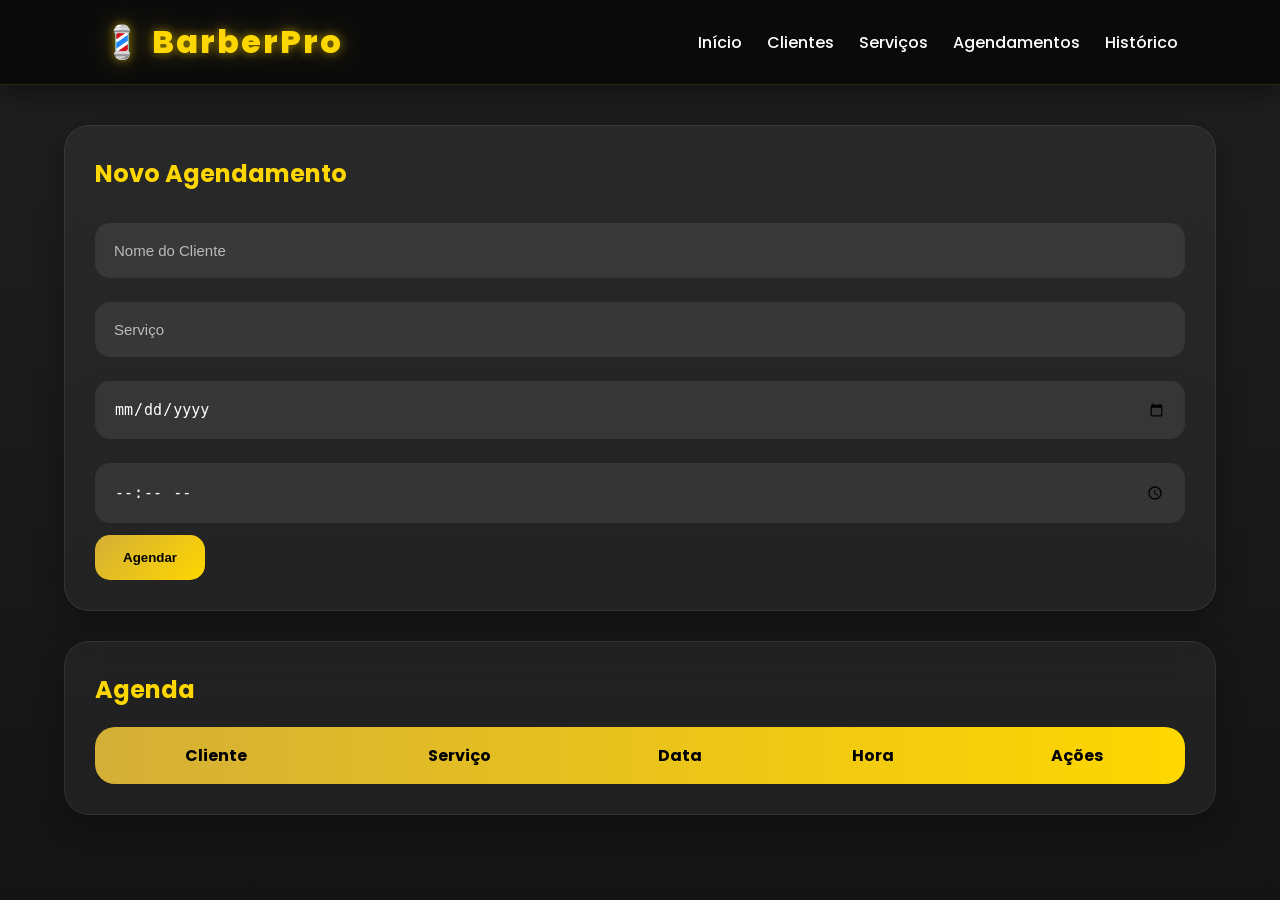
==== agendamento.html @ f4bd2ddf "add projeto" ====
<!DOCTYPE html>
<html lang="pt-BR">

<head>
    <meta charset="UTF-8">
    <meta name="viewport" content="width=device-width, initial-scale=1.0">
    <title>Agendamentos - BarberPro</title>

    <link rel="stylesheet" href="style.css">
</head>

<body>

<header>

    <div class="logo">
        💈 BarberPro
    </div>

    <nav>
        <a href="index.html">Início</a>
        <a href="clientes.html">Clientes</a>
        <a href="servicos.html">Serviços</a>
        <a href="agendamento.html">Agendamentos</a>
        <a href="historico.html">Histórico</a>
    </nav>

</header>

<div class="container">

    <div class="card">

        <h2>Novo Agendamento</h2>

        <input
            type="text"
            id="agCliente"
            placeholder="Nome do Cliente">

        <input
            type="text"
            id="agServico"
            placeholder="Serviço">

        <input
            type="date"
            id="agData">

        <input
            type="time"
            id="agHora">

        <button onclick="agendar()">
            Agendar
        </button>

    </div>

    <div class="card">

        <h2>Agenda</h2>

        <table>

            <thead>

                <tr>
                    <th>Cliente</th>
                    <th>Serviço</th>
                    <th>Data</th>
                    <th>Hora</th>
                    <th>Ações</th>
                </tr>

            </thead>

            <tbody id="listaAgendamentos"></tbody>

        </table>

    </div>

</div>

<script src="script.js"></script>

</body>
</html>
---- style.css ----
/* =====================================================
   BARBERPRO PREMIUM CSS
   Tema: Barbearia Luxo Preto + Dourado
   ===================================================== */

@import url('https://fonts.googleapis.com/css2?family=Poppins:wght@300;400;500;600;700;800&display=swap');

*{
    margin:0;
    padding:0;
    box-sizing:border-box;
}

:root{

    --gold:#D4AF37;
    --gold2:#FFD700;
    --black:#080808;
    --dark:#111111;
    --card:rgba(255,255,255,.05);
    --border:rgba(255,255,255,.08);
    --white:#ffffff;

}

html{
    scroll-behavior:smooth;
}

body{

    font-family:'Poppins',sans-serif;

    background:
    linear-gradient(
        rgba(0,0,0,.88),
        rgba(0,0,0,.92)
    ),
    url("https://images.unsplash.com/photo-1621605815971-fbc98d665033");

    background-size:cover;
    background-position:center;
    background-attachment:fixed;

    color:white;

    min-height:100vh;

}

/* ==========================
   SCROLLBAR
   ========================== */

::-webkit-scrollbar{
    width:10px;
}

::-webkit-scrollbar-track{
    background:#111;
}

::-webkit-scrollbar-thumb{
    background:var(--gold);
    border-radius:20px;
}

/* ==========================
   HEADER
   ========================== */

header{

    position:sticky;

    top:0;

    z-index:999;

    display:flex;

    justify-content:space-between;

    align-items:center;

    padding:18px 8%;

    backdrop-filter:blur(20px);

    background:rgba(0,0,0,.65);

    border-bottom:
    1px solid rgba(255,215,0,.15);

    box-shadow:
    0 10px 25px rgba(0,0,0,.4);

}

/* ==========================
   LOGO
   ========================== */
/* ==========================
   LOGO PREMIUM
   ========================== */

.logo{

    display:flex;

    align-items:center;

    gap:18px;

    font-size:32px;

    font-weight:800;

    color:#FFD700;

    letter-spacing:2px;

    text-shadow:
    0 0 10px rgba(255,215,0,.5),
    0 0 25px rgba(255,215,0,.3);
}

.logo img{

    width:90px;

    height:90px;

    object-fit:contain;

    padding:8px;

    border-radius:50%;

    background:
    radial-gradient(
        circle,
        rgba(255,215,0,.18),
        rgba(255,215,0,.05)
    );

    border:
    2px solid rgba(255,215,0,.35);

    box-shadow:
    0 0 15px rgba(255,215,0,.3),
    0 0 30px rgba(255,215,0,.15);

    transition:.4s;
}

.logo img:hover{

    transform:
    scale(1.12)
    rotate(-3deg);

    box-shadow:
    0 0 25px rgba(255,215,0,.5),
    0 0 50px rgba(255,215,0,.25);
}

/* LOGO CENTRAL DA HOME */

.logo-showcase{

    display:flex;

    justify-content:center;

    align-items:center;

    margin:50px 0;
}

.logo-showcase img{

    width:300px;

    max-width:90%;

    padding:15px;

    border-radius:25px;

    background:
    rgba(255,255,255,.05);

    border:
    1px solid rgba(255,215,0,.25);

    box-shadow:
    0 0 25px rgba(255,215,0,.25);

    transition:.5s;
}

.logo-showcase img:hover{

    transform:scale(1.05);

    box-shadow:
    0 0 40px rgba(255,215,0,.45);
}

/* ==========================
   MENU
   ========================== */

nav{

    display:flex;

    gap:25px;

}

nav a{

    color:white;

    text-decoration:none;

    font-weight:500;

    position:relative;

    transition:.3s;

}

nav a::after{

    content:"";

    position:absolute;

    bottom:-6px;

    left:0;

    width:0;

    height:2px;

    background:gold;

    transition:.3s;

}

nav a:hover{

    color:gold;

}

nav a:hover::after{

    width:100%;

}

/* ==========================
   HERO
   ========================== */

.hero{

    min-height:75vh;

    display:flex;

    justify-content:center;

    align-items:center;

    text-align:center;

    padding:50px;

}

.hero-content{

    animation:fadeUp 1s ease;

}

.hero h1{

    font-size:4rem;

    color:var(--gold);

    margin-bottom:20px;

    text-shadow:
    0 0 20px rgba(255,215,0,.2);

}

.hero p{

    max-width:800px;

    margin:auto;

    line-height:1.8;

    font-size:1.2rem;

    margin-bottom:30px;

}

/* ==========================
   BOTÕES
   ========================== */

.btn,
button{

    background:
    linear-gradient(
        135deg,
        var(--gold),
        var(--gold2)
    );

    color:black;

    border:none;

    padding:15px 28px;

    border-radius:15px;

    cursor:pointer;

    font-weight:700;

    text-decoration:none;

    transition:.3s;

}

.btn:hover,
button:hover{

    transform:
    translateY(-4px);

    box-shadow:
    0 0 25px rgba(255,215,0,.4);

}

/* ==========================
   CONTAINER
   ========================== */

.container{

    width:90%;

    max-width:1200px;

    margin:40px auto;

}

/* ==========================
   DASHBOARD
   ========================== */

.dashboard{

    width:90%;

    max-width:1200px;

    margin:auto;

    display:grid;

    grid-template-columns:
    repeat(auto-fit,minmax(250px,1fr));

    gap:25px;

}

.stat-card{

    background:var(--card);

    backdrop-filter:blur(18px);

    border:
    1px solid var(--border);

    border-radius:25px;

    padding:30px;

    text-align:center;

    transition:.4s;

}

.stat-card:hover{

    transform:
    translateY(-8px);

    box-shadow:
    0 0 30px rgba(255,215,0,.15);

}

.stat-card h2{

    font-size:3rem;

    color:gold;

}

.stat-card p{

    margin-top:10px;

    color:#ddd;

}

/* ==========================
   CARDS
   ========================== */

.card{

    background:var(--card);

    backdrop-filter:blur(18px);

    border:
    1px solid var(--border);

    border-radius:25px;

    padding:30px;

    margin-bottom:30px;

    transition:.4s;

    box-shadow:
    0 10px 30px rgba(0,0,0,.3);

}

.card:hover{

    transform:
    translateY(-6px);

    box-shadow:
    0 15px 35px rgba(255,215,0,.08);

}

.card h2{

    color:gold;

    margin-bottom:20px;

}

/* ==========================
   FORMULÁRIOS
   ========================== */

input,
select{

    width:100%;

    padding:18px;

    margin:12px 0;

    border-radius:15px;

    border:1px solid transparent;

    background:
    rgba(255,255,255,.08);

    color:white;

    font-size:15px;

    transition:.35s;

}

input::placeholder{

    color:#bbbbbb;

}

input:focus,
select:focus{

    outline:none;

    border:1px solid gold;

    background:
    rgba(255,255,255,.12);

    box-shadow:
    0 0 20px rgba(255,215,0,.25);

    transform:scale(1.01);

}

/* ==========================
   TABELAS
   ========================== */

table{

    width:100%;

    border-collapse:collapse;

    overflow:hidden;

    border-radius:20px;

    margin-top:20px;

}

thead{

    background:
    linear-gradient(
        90deg,
        var(--gold),
        var(--gold2)
    );

    color:black;

}

th{

    padding:16px;

    font-weight:700;

}

td{

    padding:16px;

    text-align:center;

    background:
    rgba(255,255,255,.04);

    border-bottom:
    1px solid rgba(255,255,255,.05);

}

tbody tr{

    transition:.3s;

}

tbody tr:hover{

    background:
    rgba(255,215,0,.08);

}

/* ==========================
   PESQUISA
   ========================== */

#pesquisaCliente{

    border-left:4px solid gold;

}

/* ==========================
   LOGO CENTRAL
   ========================== */

.logo-showcase{

    display:flex;

    justify-content:center;

    align-items:center;

    margin:40px 0;

}

.logo-showcase img{

    width:220px;

    max-width:90%;

    transition:.5s;

    filter:
    drop-shadow(0 0 25px rgba(255,215,0,.25));

}

.logo-showcase img:hover{

    transform:scale(1.05);

    filter:
    drop-shadow(0 0 40px rgba(255,215,0,.45));

}

/* ==========================
   SOBRE
   ========================== */

.sobre{

    width:90%;

    max-width:1200px;

    margin:60px auto;

}

.sobre p{

    line-height:1.9;

}

/* ==========================
   ANIMAÇÕES
   ========================== */

@keyframes fadeUp{

    from{

        opacity:0;

        transform:
        translateY(40px);

    }

    to{

        opacity:1;

        transform:
        translateY(0);

    }

}

.card,
.stat-card{

    animation:fadeUp .8s ease;

}

/* ==========================
   FOOTER
   ========================== */

footer{

    margin-top:60px;

    padding:25px;

    text-align:center;

    background:
    rgba(0,0,0,.4);

    backdrop-filter:blur(10px);

    border-top:
    1px solid rgba(255,215,0,.15);

}

/* ==========================
   RESPONSIVO
   ========================== */

@media(max-width:900px){

    header{

        flex-direction:column;

        gap:15px;

    }

    nav{

        flex-wrap:wrap;

        justify-content:center;

    }

    .hero h1{

        font-size:2.8rem;

    }

}

@media(max-width:600px){

    .hero{

        padding:30px;

    }

    .hero h1{

        font-size:2rem;

    }

    .hero p{

        font-size:1rem;

    }

    .logo{

        font-size:22px;

    }

    .logo img{

        width:50px;

        height:50px;

    }

    table{

        font-size:12px;

    }

    th,
    td{

        padding:10px;

    }

}
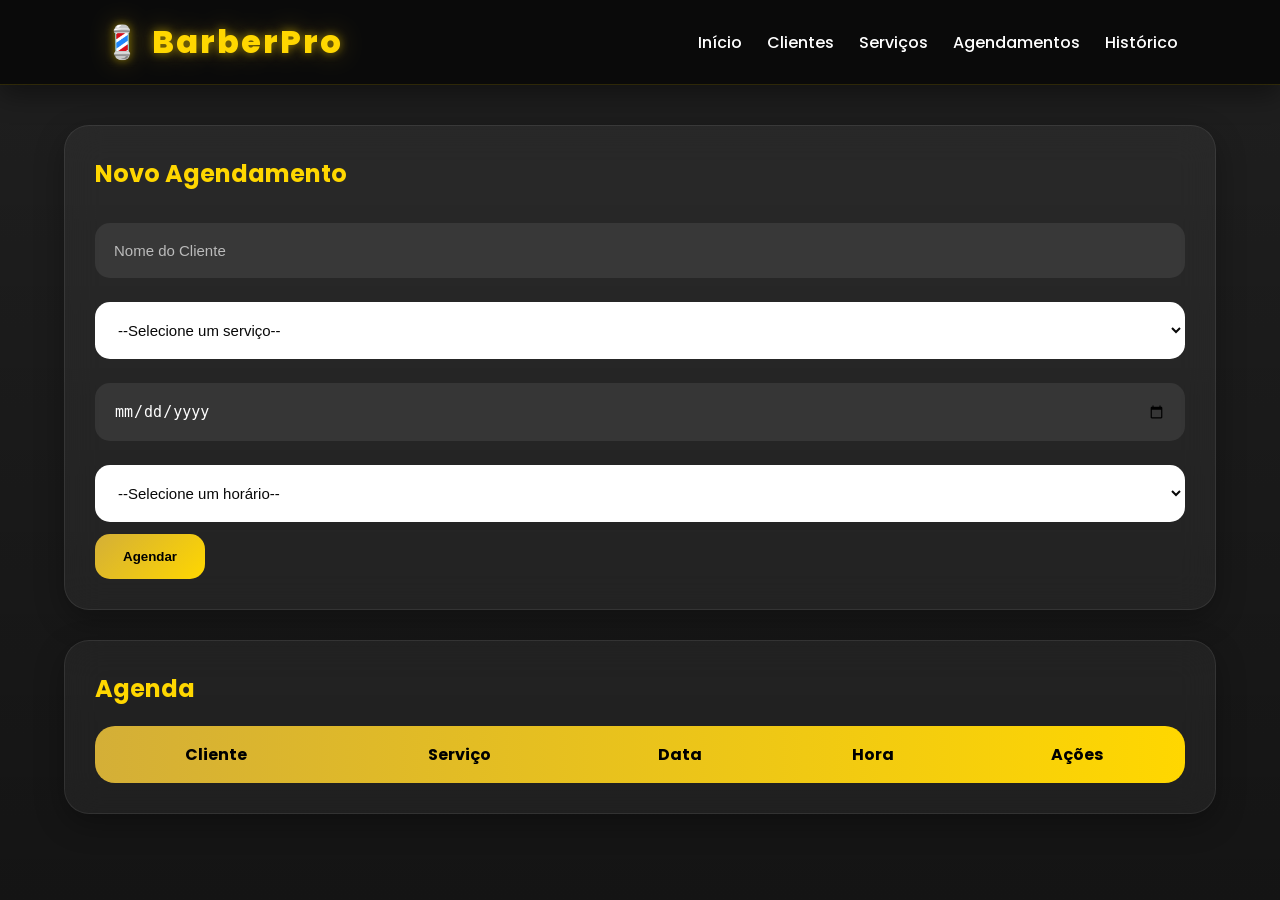
==== commit 2b12cff0: "add projeto" ====
--- a/agendamento.html
+++ b/agendamento.html
@@ -38,18 +38,17 @@
             id="agCliente"
             placeholder="Nome do Cliente">
 
-        <input
-            type="text"
-            id="agServico"
-            placeholder="Serviço">
+        <select id="agServico">
+            <option value="">--Selecione um serviço--</option>
+        </select>
 
         <input
             type="date"
             id="agData">
 
-        <input
-            type="time"
-            id="agHora">
+        <select id="agHora">
+            <option value="">--Selecione um horário--</option>
+        </select>
 
         <button onclick="agendar()">
             Agendar
--- a/style.css
+++ b/style.css
@@ -538,6 +538,23 @@
 }
 
 /* ==========================
+   AGENDAMENTO - SELECT SERVIÇOS
+   Torna o texto do select de serviços mais legível
+   ========================== */
+
+#agServico,
+#agHora {
+    color:var(--black);
+    background:#ffffff;
+}
+
+#agServico option,
+#agHora option {
+    color:var(--black);
+    background:#ffffff;
+}
+
+/* ==========================
    TABELAS
    ========================== */
 
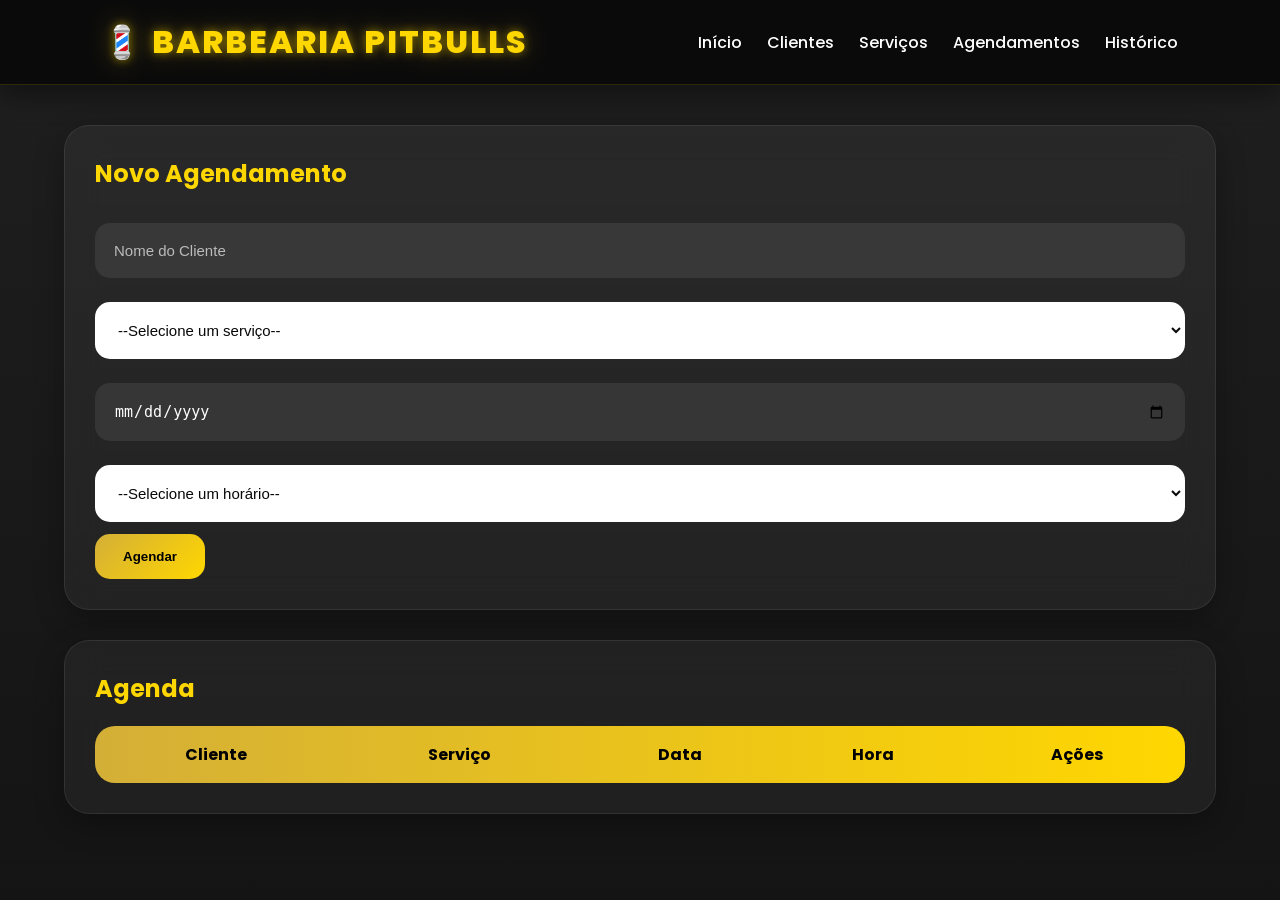
==== commit 989c40f7: "add projeto" ====
--- a/agendamento.html
+++ b/agendamento.html
@@ -4,7 +4,7 @@
 <head>
     <meta charset="UTF-8">
     <meta name="viewport" content="width=device-width, initial-scale=1.0">
-    <title>Agendamentos - BarberPro</title>
+    <title>Agendamentos</title>
 
     <link rel="stylesheet" href="style.css">
 </head>
@@ -14,7 +14,7 @@
 <header>
 
     <div class="logo">
-        💈 BarberPro
+        💈 BARBEARIA PITBULLS
     </div>
 
     <nav>
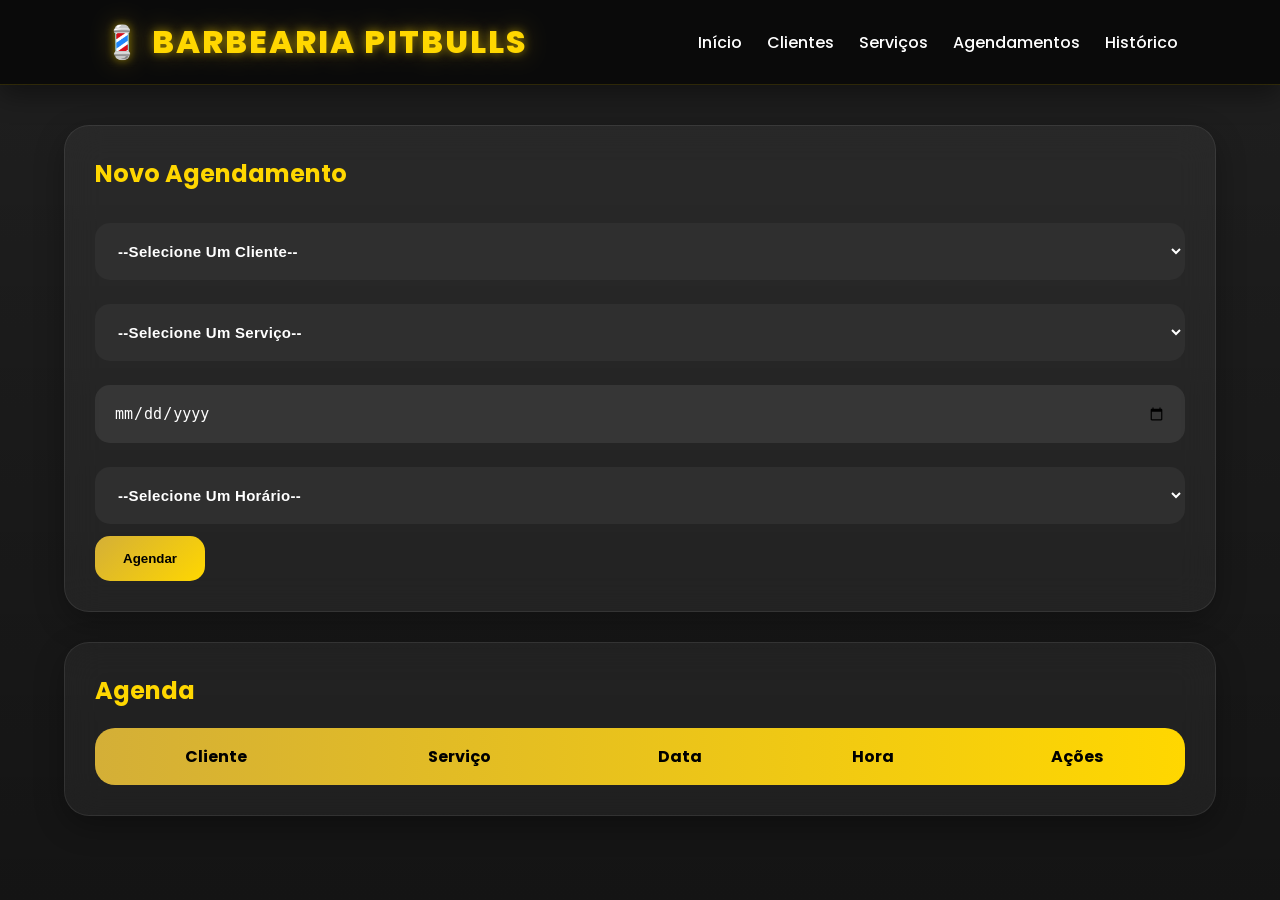
==== commit 42c7aa71: "add projeto" ====
--- a/agendamento.html
+++ b/agendamento.html
@@ -33,10 +33,9 @@
 
         <h2>Novo Agendamento</h2>
 
-        <input
-            type="text"
-            id="agCliente"
-            placeholder="Nome do Cliente">
+        <select id="agCliente">
+            <option value="">--Selecione um cliente--</option>
+        </select>
 
         <select id="agServico">
             <option value="">--Selecione um serviço--</option>
--- a/style.css
+++ b/style.css
@@ -127,11 +127,11 @@
 
 .logo img{
 
-    width:90px;
-
-    height:90px;
-
-    object-fit:contain;
+    width:98px;
+
+    height:98px;
+
+    object-fit:cover;
 
     padding:8px;
 
@@ -140,16 +140,18 @@
     background:
     radial-gradient(
         circle,
-        rgba(255,215,0,.18),
-        rgba(255,215,0,.05)
+        rgba(255,215,0,.35),
+        rgba(255,255,255,.15)
     );
 
     border:
-    2px solid rgba(255,215,0,.35);
+    3px solid rgba(255,215,0,.75);
 
     box-shadow:
-    0 0 15px rgba(255,215,0,.3),
-    0 0 30px rgba(255,215,0,.15);
+    0 0 25px rgba(255,215,0,.55),
+    0 0 50px rgba(255,215,0,.3);
+
+    filter:brightness(1.15);
 
     transition:.4s;
 }
@@ -538,20 +540,28 @@
 }
 
 /* ==========================
-   AGENDAMENTO - SELECT SERVIÇOS
-   Torna o texto do select de serviços mais legível
-   ========================== */
-
+   AGENDAMENTO - SELECT CLIENTE, SERVIÇO E HORA
+   Torna o texto dos selects mais legível e uniforme
+   ========================== */
+
+#agCliente,
 #agServico,
 #agHora {
-    color:var(--black);
-    background:#ffffff;
-}
-
+    color:var(--white);
+    background:#2f2f2f;
+    font-weight:700;
+    letter-spacing:0.02em;
+    text-transform:capitalize;
+}
+
+#agCliente option,
 #agServico option,
 #agHora option {
-    color:var(--black);
-    background:#ffffff;
+    color:var(--white);
+    background:#2f2f2f;
+    font-weight:600;
+    letter-spacing:0.02em;
+    text-transform:capitalize;
 }
 
 /* ==========================
@@ -820,4 +830,117 @@
 
     }
 
+}
+/* ==========================
+   RESPONSIVIDADE EXTRA
+   ========================== */
+
+@media (max-width: 768px){
+
+    body{
+        background-attachment: scroll;
+    }
+
+    header{
+        flex-direction: column;
+        text-align: center;
+        padding: 15px;
+    }
+
+    nav{
+        width: 100%;
+        justify-content: center;
+        flex-wrap: wrap;
+        gap: 12px;
+    }
+
+    .logo{
+        flex-direction: column;
+        gap: 10px;
+        font-size: 24px;
+    }
+
+    .logo img{
+        width: 70px;
+        height: 70px;
+    }
+
+    .hero{
+        min-height: auto;
+        padding: 40px 20px;
+    }
+
+    .hero h1{
+        font-size: 2rem;
+        line-height: 1.2;
+    }
+
+    .hero p{
+        font-size: 1rem;
+        line-height: 1.6;
+    }
+
+    .container,
+    .dashboard,
+    .sobre{
+        width: 95%;
+    }
+
+    .card,
+    .stat-card{
+        padding: 20px;
+    }
+
+    .stat-card h2{
+        font-size: 2rem;
+    }
+
+    button,
+    .btn{
+        width: 100%;
+        padding: 15px;
+    }
+
+    input,
+    select{
+        font-size: 16px;
+    }
+
+    .logo-showcase img{
+        width: 180px;
+    }
+
+    table{
+        display: block;
+        overflow-x: auto;
+        white-space: nowrap;
+    }
+
+}
+
+@media (max-width: 480px){
+
+    .hero h1{
+        font-size: 1.6rem;
+    }
+
+    .hero p{
+        font-size: 0.95rem;
+    }
+
+    .logo{
+        font-size: 20px;
+    }
+
+    .logo img{
+        width: 60px;
+        height: 60px;
+    }
+
+    th,
+    td{
+        padding: 8px;
+        font-size: 12px;
+    }
+
 }
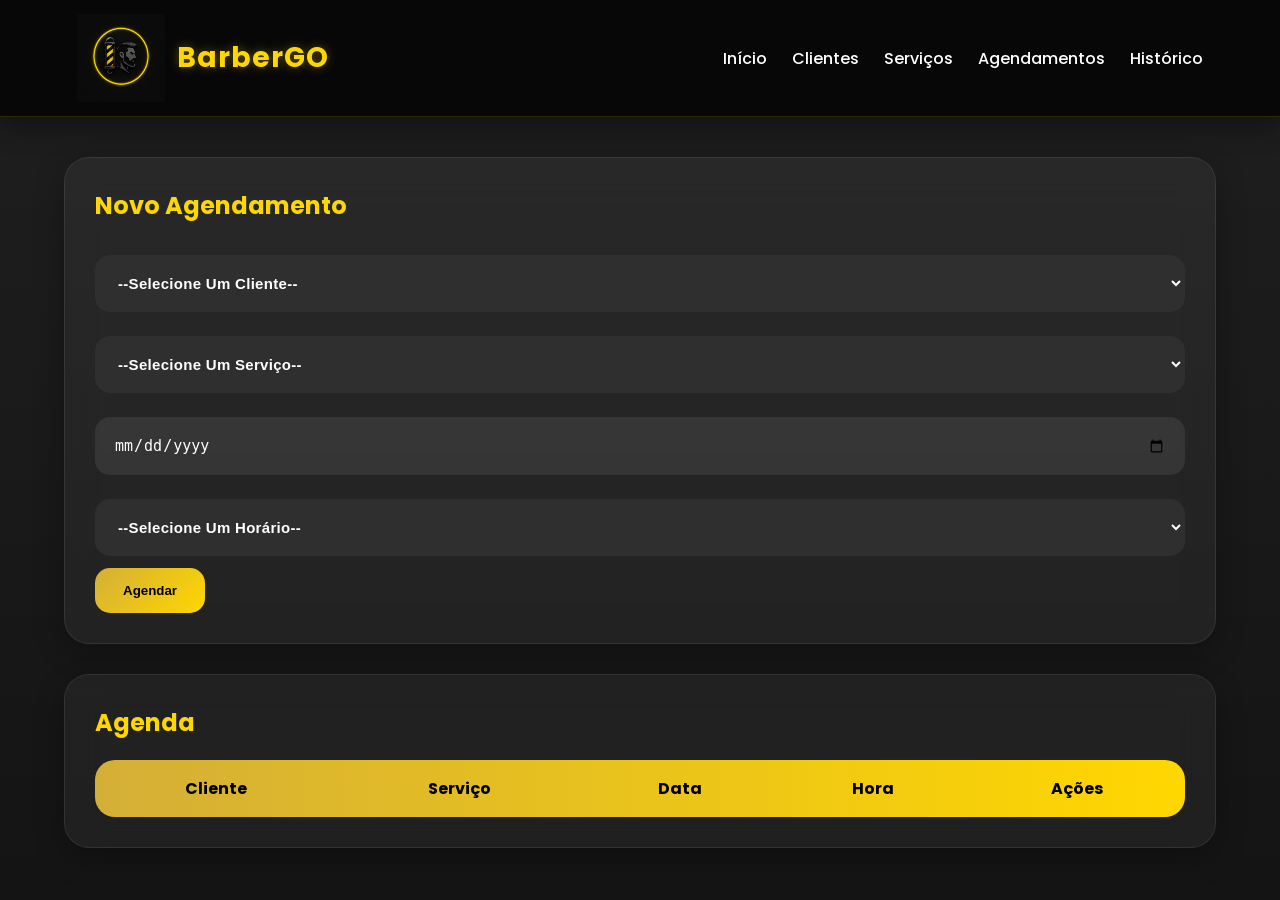
==== commit db430df1: "add projeto" ====
--- a/agendamento.html
+++ b/agendamento.html
@@ -13,9 +13,11 @@
 
 <header>
 
-    <div class="logo">
-        💈 BARBEARIA PITBULLS
-    </div>
+
+  <div class="logo">
+    <img src="ChatGPT Image 11 de jun. de 2026, 14_18_03.png" alt="Logo BarberPro">
+    <span>BarberGO</span>
+   </div>
 
     <nav>
         <a href="index.html">Início</a>
@@ -43,7 +45,9 @@
 
         <input
             type="date"
-            id="agData">
+            id="agData"
+            onfocus="this.showPicker()"
+            oninput="validarDataAgendamento()">
 
         <select id="agHora">
             <option value="">--Selecione um horário--</option>
--- a/style.css
+++ b/style.css
@@ -1,8 +1,3 @@
-/* =====================================================
-   BARBERPRO PREMIUM CSS
-   Tema: Barbearia Luxo Preto + Dourado
-   ===================================================== */
-
 @import url('https://fonts.googleapis.com/css2?family=Poppins:wght@300;400;500;600;700;800&display=swap');
 
 *{
@@ -70,31 +65,23 @@
    ========================== */
 
 header{
-
     position:sticky;
-
     top:0;
-
     z-index:999;
 
     display:flex;
-
     justify-content:space-between;
-
     align-items:center;
 
-    padding:18px 8%;
+    padding:14px 6%;
 
     backdrop-filter:blur(20px);
 
-    background:rgba(0,0,0,.65);
-
-    border-bottom:
-    1px solid rgba(255,215,0,.15);
-
-    box-shadow:
-    0 10px 25px rgba(0,0,0,.4);
-
+    background:rgba(0,0,0,.75);
+
+    border-bottom:1px solid rgba(255,215,0,.15);
+
+    box-shadow:0 10px 25px rgba(0,0,0,.4);
 }
 
 /* ==========================
@@ -105,67 +92,47 @@
    ========================== */
 
 .logo{
-
     display:flex;
-
     align-items:center;
-
-    gap:18px;
-
-    font-size:32px;
-
-    font-weight:800;
+    gap:12px;
+
+    font-size:28px;
+    font-weight:700;
 
     color:#FFD700;
 
-    letter-spacing:2px;
+    letter-spacing:1px;
 
     text-shadow:
-    0 0 10px rgba(255,215,0,.5),
-    0 0 25px rgba(255,215,0,.3);
-}
+    0 0 10px rgba(255,215,0,.35);
+}
+
 
 .logo img{
-
-    width:98px;
-
-    height:98px;
+    width:88px;
+    height:88px;
 
     object-fit:cover;
-
-    padding:8px;
-
-    border-radius:50%;
-
-    background:
-    radial-gradient(
-        circle,
-        rgba(255,215,0,.35),
-        rgba(255,255,255,.15)
-    );
-
-    border:
-    3px solid rgba(255,215,0,.75);
-
-    box-shadow:
-    0 0 25px rgba(255,215,0,.55),
-    0 0 50px rgba(255,215,0,.3);
-
-    filter:brightness(1.15);
-
-    transition:.4s;
+    object-position:center;
+
+    padding:0;
+
+    background:none;
+
+    border:none;
+
+    border-radius:0;
+
+    box-shadow:none;
+
+    transition:.3s;
 }
 
 .logo img:hover{
-
-    transform:
-    scale(1.12)
-    rotate(-3deg);
-
-    box-shadow:
-    0 0 25px rgba(255,215,0,.5),
-    0 0 50px rgba(255,215,0,.25);
-}
+    transform:scale(1.05);
+    box-shadow:none;
+}
+
 
 /* LOGO CENTRAL DA HOME */
 
@@ -322,7 +289,7 @@
 }
 
 /* ==========================
-   BOTÕES
+   BOTĆ•ES
    ========================== */
 
 .btn,
@@ -489,7 +456,7 @@
 }
 
 /* ==========================
-   FORMULÁRIOS
+   FORMULĆRIOS
    ========================== */
 
 input,
@@ -540,8 +507,8 @@
 }
 
 /* ==========================
-   AGENDAMENTO - SELECT CLIENTE, SERVIÇO E HORA
-   Torna o texto dos selects mais legível e uniforme
+   AGENDAMENTO - SELECT CLIENTE, SERVIĆ‡O E HORA
+   Torna o texto dos selects mais legĆ­vel e uniforme
    ========================== */
 
 #agCliente,
@@ -699,7 +666,7 @@
 }
 
 /* ==========================
-   ANIMAÇÕES
+   ANIMAĆ‡Ć•ES
    ========================== */
 
 @keyframes fadeUp{
@@ -811,9 +778,9 @@
 
     .logo img{
 
-        width:50px;
-
-        height:50px;
+        width:65px;
+
+        height:65px;
 
     }
 
@@ -854,16 +821,16 @@
         gap: 12px;
     }
 
-    .logo{
-        flex-direction: column;
-        gap: 10px;
-        font-size: 24px;
-    }
-
-    .logo img{
-        width: 70px;
-        height: 70px;
-    }
+.logo{
+    flex-direction:row;
+    gap:10px;
+    font-size:22px;
+}
+
+.logo img{
+    width:50px;
+    height:50px;
+}
 
     .hero{
         min-height: auto;
@@ -943,4 +910,15 @@
         font-size: 12px;
     }
 
+}
+
+/* ==========================
+   MENSAGENS DE VALIDAĆ‡ĆO
+   ========================== */
+
+input:focus,
+select:focus {
+    outline: none;
+    border: 2px solid var(--gold) !important;
+    box-shadow: 0 0 15px rgba(212, 175, 55, 0.3);
 }
